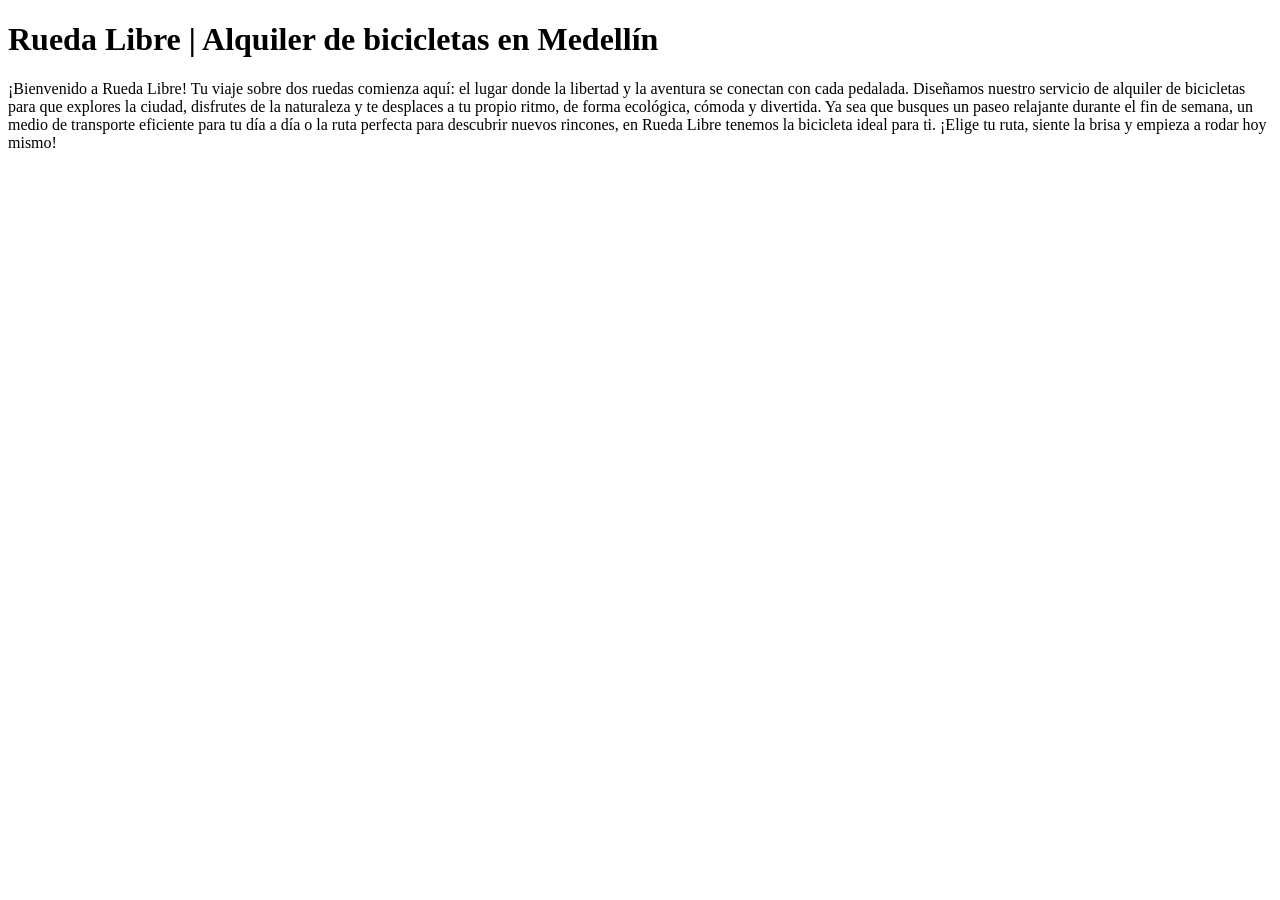
==== index.html @ 90d35dfa "Reto 01" ====
<!doctype html>
<html lang="en">
  <head>
    <meta charset="UTF-8" />
    <meta name="viewport" content="width=device-width, initial-scale=1.0" />
    <title>Rueda Libre | Alquiler de bicicletas en Medellín</title>
  </head>
  <body>
    <h1>Rueda Libre | Alquiler de bicicletas en Medellín</h1>
    <p>
      ¡Bienvenido a Rueda Libre! Tu viaje sobre dos ruedas comienza aquí: el
      lugar donde la libertad y la aventura se conectan con cada pedalada.
      Diseñamos nuestro servicio de alquiler de bicicletas para que explores la
      ciudad, disfrutes de la naturaleza y te desplaces a tu propio ritmo, de
      forma ecológica, cómoda y divertida. Ya sea que busques un paseo relajante
      durante el fin de semana, un medio de transporte eficiente para tu día a
      día o la ruta perfecta para descubrir nuevos rincones, en Rueda Libre
      tenemos la bicicleta ideal para ti. ¡Elige tu ruta, siente la brisa y
      empieza a rodar hoy mismo!
    </p>

    

  </body>
</html>
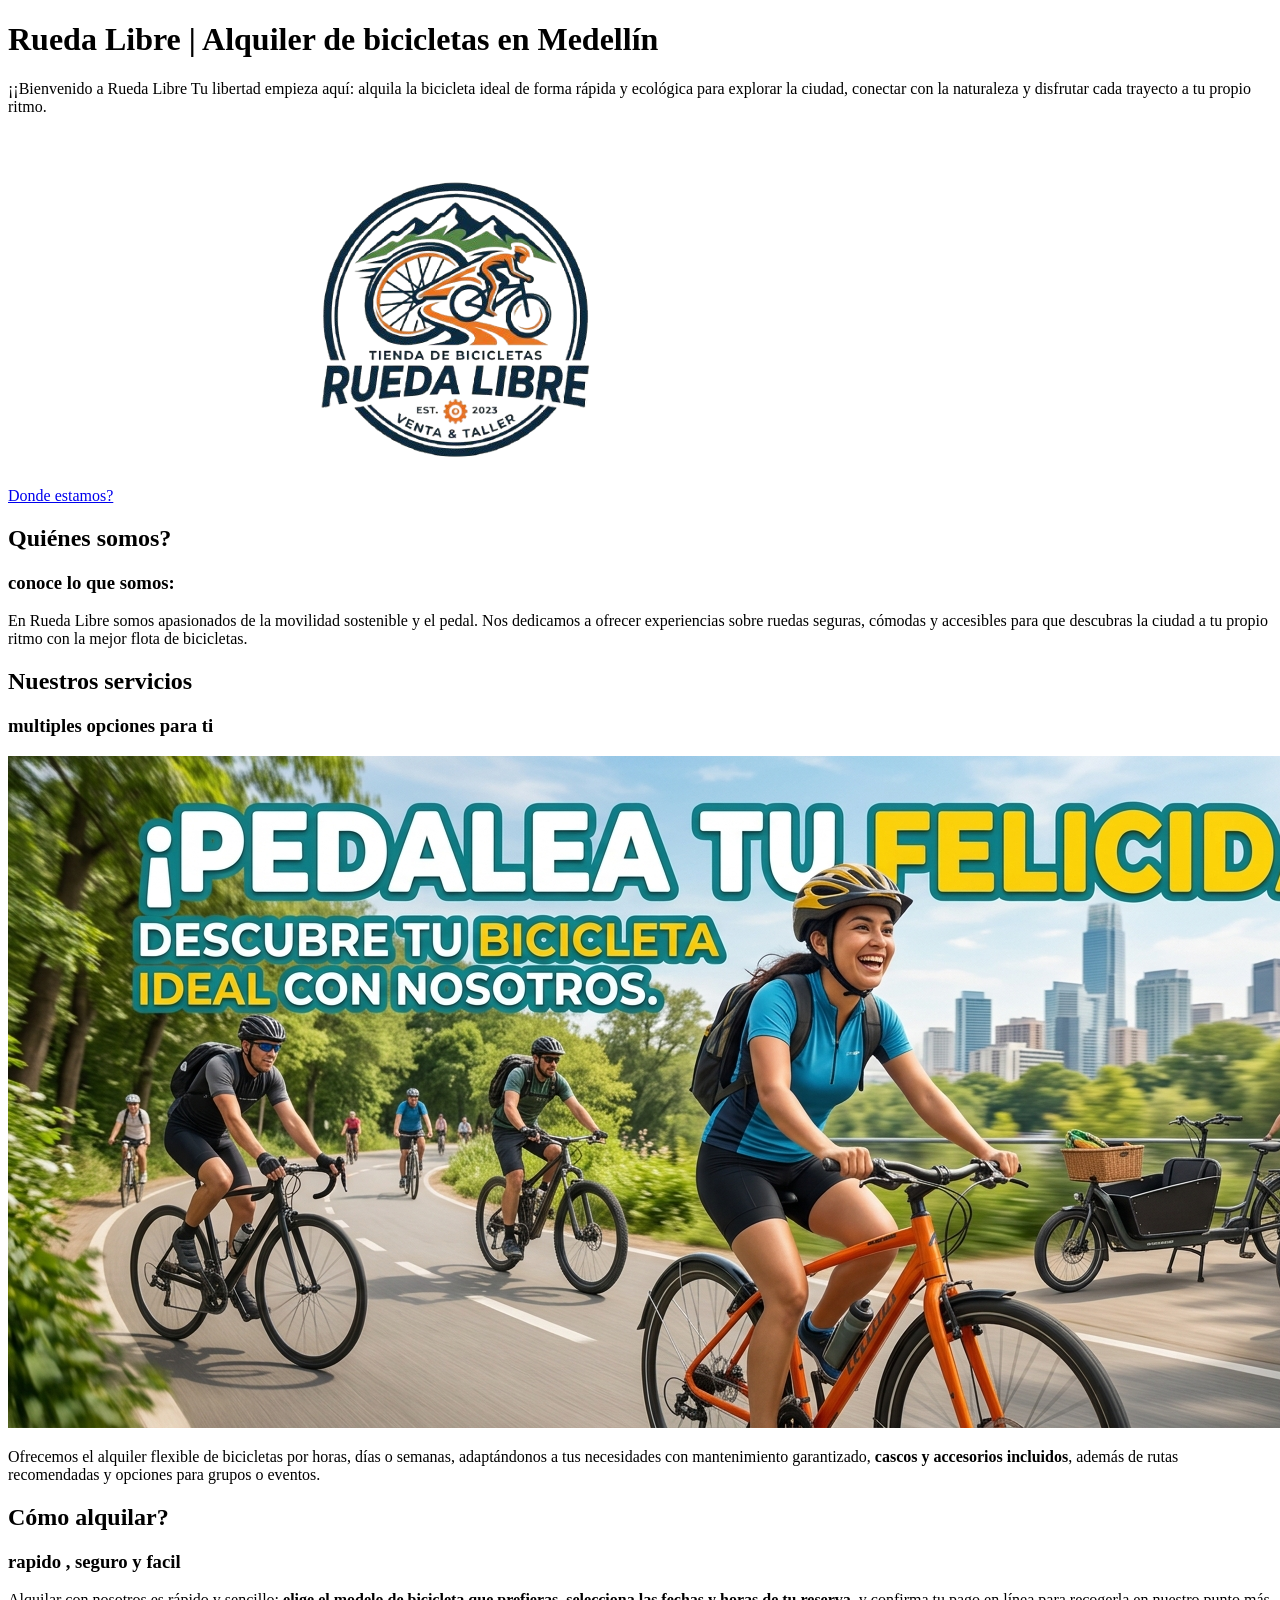
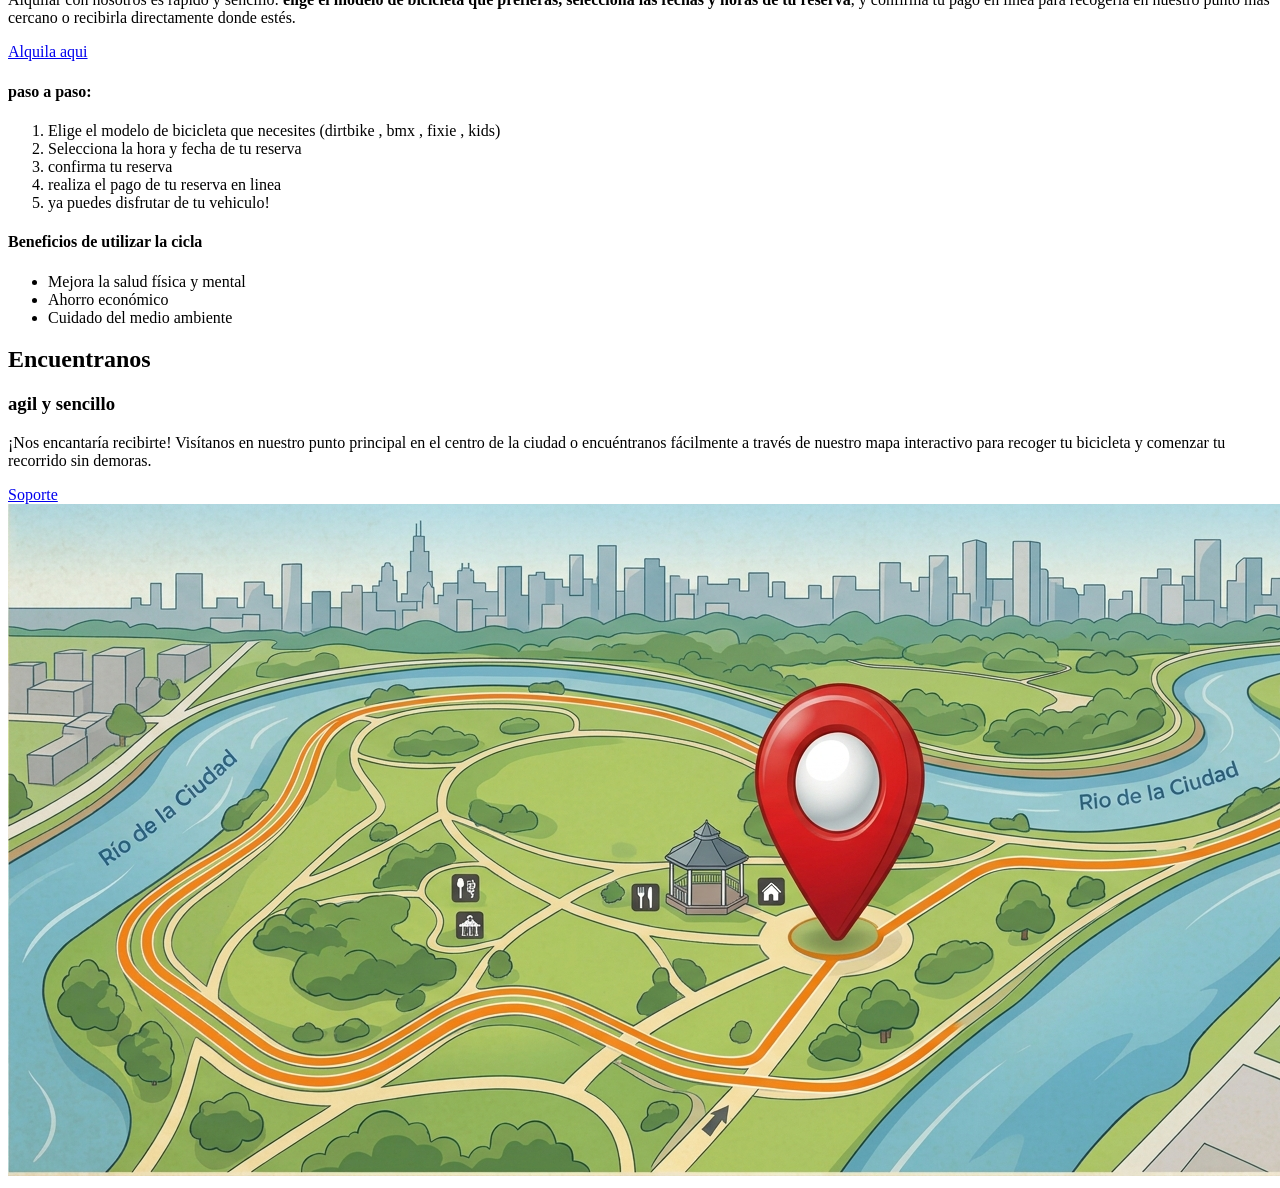
==== commit 3e9edf87: "Reto-02" ====
--- a/index.html
+++ b/index.html
@@ -6,20 +6,110 @@
     <title>Rueda Libre | Alquiler de bicicletas en Medellín</title>
   </head>
   <body>
+
     <h1>Rueda Libre | Alquiler de bicicletas en Medellín</h1>
     <p>
-      ¡Bienvenido a Rueda Libre! Tu viaje sobre dos ruedas comienza aquí: el
-      lugar donde la libertad y la aventura se conectan con cada pedalada.
-      Diseñamos nuestro servicio de alquiler de bicicletas para que explores la
-      ciudad, disfrutes de la naturaleza y te desplaces a tu propio ritmo, de
-      forma ecológica, cómoda y divertida. Ya sea que busques un paseo relajante
-      durante el fin de semana, un medio de transporte eficiente para tu día a
-      día o la ruta perfecta para descubrir nuevos rincones, en Rueda Libre
-      tenemos la bicicleta ideal para ti. ¡Elige tu ruta, siente la brisa y
-      empieza a rodar hoy mismo!
+      ¡¡Bienvenido a Rueda Libre Tu libertad empieza aquí: alquila la
+      bicicleta ideal de forma rápida y ecológica para explorar la ciudad,
+      conectar con la naturaleza y disfrutar cada trayecto a tu propio ritmo.
     </p>
+     <a href="#encuentranos">Donde estamos?</a>
 
-    
+    <img src="img/logo.png" alt="logo Rueda Libre">
 
+    <section>
+      <h2>Quiénes somos?</h2>
+      <div>
+        <h3>conoce lo que somos:</h3>
+      </div>
+      <p>
+        En Rueda Libre somos apasionados de la movilidad sostenible y el pedal.
+        Nos dedicamos a ofrecer experiencias sobre ruedas seguras, cómodas y
+        accesibles para que descubras la ciudad a tu propio ritmo con la mejor
+        flota de bicicletas.
+      </p>
+    </section>
+
+    <section>
+      <h2>Nuestros servicios</h2>
+
+      <div>
+        <h3>multiples opciones para ti</h3>
+      </div>
+
+      <img src="img/banner.jpeg" alt="nuestros modelos de bicicletas">
+
+      <div>
+        <p>
+          Ofrecemos el alquiler flexible de bicicletas por horas, días o
+          semanas, adaptándonos a tus necesidades con mantenimiento garantizado,
+          <strong>cascos y accesorios incluidos</strong>, además de rutas
+          recomendadas y opciones para grupos o eventos.
+        </p>
+      </div>
+    </section>
+
+    <section>
+      <h2>Cómo alquilar?</h2>
+      <div>
+        <h3>rapido , seguro y facil</h3>
+      </div>
+
+      <div>
+        <p>
+          Alquilar con nosotros es rápido y sencillo:
+          <strong>
+            elige el modelo de bicicleta que prefieras, selecciona las fechas y
+            horas de tu reserva</strong
+          >, y confirma tu pago en línea para recogerla en nuestro punto más
+          cercano o recibirla directamente donde estés.
+        </p>
+      </div>
+
+      <a href="#">Alquila aqui</a>
+
+      <div>
+        <h4>paso a paso:</h4>
+        <ol>
+          <li>Elige el modelo de bicicleta que necesites (dirtbike , bmx , fixie , kids)</li>
+          <li>Selecciona la hora y fecha de tu reserva</li>
+          <li>confirma tu reserva</li>
+          <li>realiza el pago de tu reserva en linea</li>
+          <li>ya puedes disfrutar de tu vehiculo!</li>
+        </ol>
+      </div>
+
+      <div>
+        <h4>Beneficios de utilizar la cicla</h4>
+        <ul>
+          <li>Mejora la salud física y mental</li>
+          <li>Ahorro económico</li>
+          <li>Cuidado del medio ambiente</li>
+        </ul>
+      </div>
+    </section>
+
+    <section id="encuentranos">
+      <h2>Encuentranos</h2>
+
+      <div>
+        <h3>agil y sencillo</h3>
+      </div>
+
+      <div>
+        <p>
+          ¡Nos encantaría recibirte! Visítanos en nuestro punto principal en el
+          centro de la ciudad o encuéntranos fácilmente a través de nuestro mapa
+          interactivo para recoger tu bicicleta y comenzar tu recorrido sin
+          demoras.
+        </p>
+
+        <a href="#">Soporte</a>
+       
+        
+
+        <img src="img/mapa.jpeg" alt="ubicanos">
+      </div>
+    </section>
   </body>
 </html>
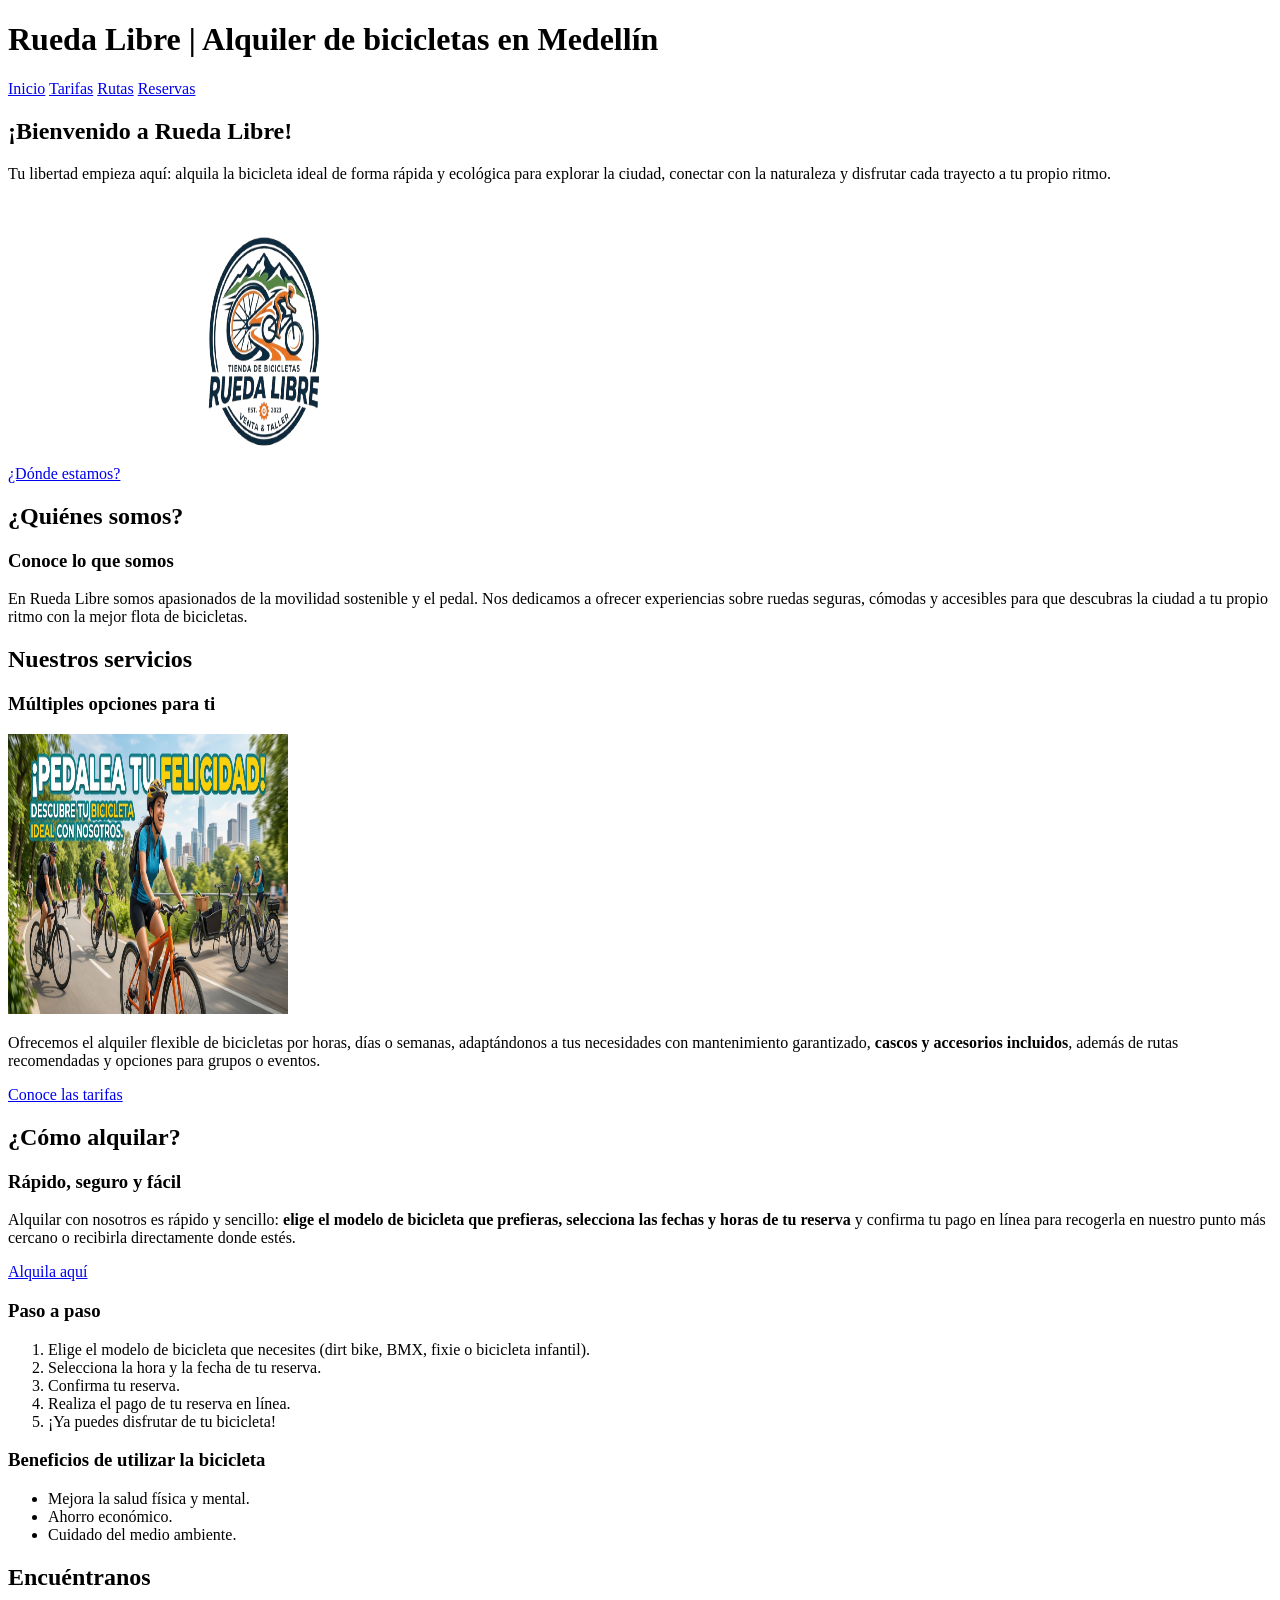
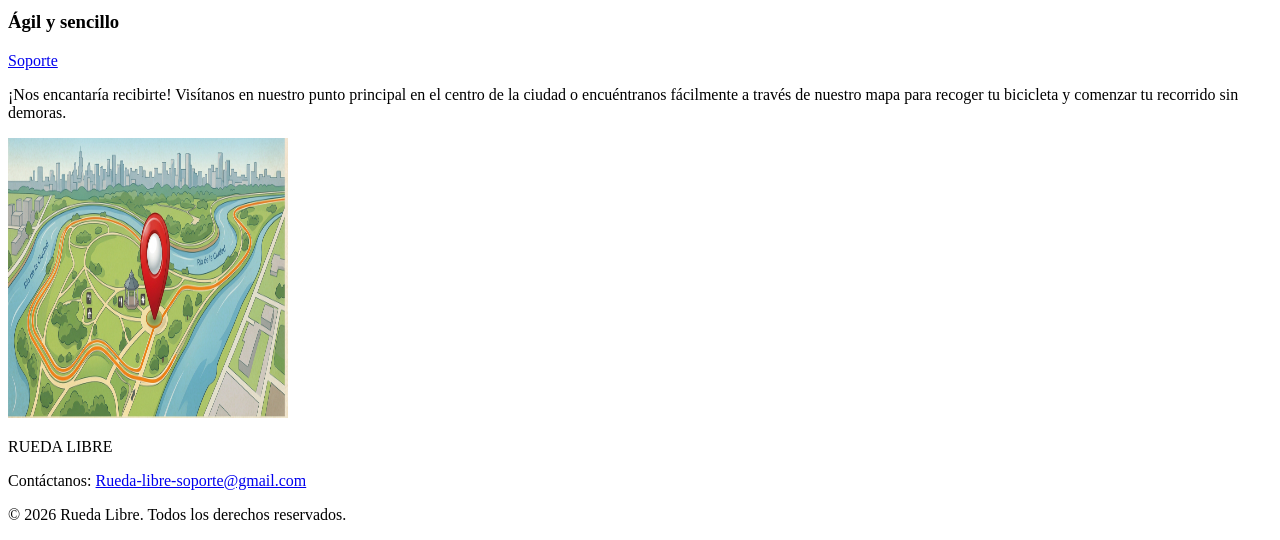
==== commit 3ab7a287: "test" ====
--- a/index.html
+++ b/index.html
@@ -1,115 +1,161 @@
-<!doctype html>
-<html lang="en">
-  <head>
-    <meta charset="UTF-8" />
-    <meta name="viewport" content="width=device-width, initial-scale=1.0" />
+<!DOCTYPE html>
+<html lang="es">
+
+<head>
+    <meta charset="UTF-8">
+    <meta name="viewport" content="width=device-width, initial-scale=1.0">
     <title>Rueda Libre | Alquiler de bicicletas en Medellín</title>
-  </head>
-  <body>
+</head>
 
-    <h1>Rueda Libre | Alquiler de bicicletas en Medellín</h1>
-    <p>
-      ¡¡Bienvenido a Rueda Libre Tu libertad empieza aquí: alquila la
-      bicicleta ideal de forma rápida y ecológica para explorar la ciudad,
-      conectar con la naturaleza y disfrutar cada trayecto a tu propio ritmo.
-    </p>
-     <a href="#encuentranos">Donde estamos?</a>
+<body>
 
-    <img src="img/logo.png" alt="logo Rueda Libre">
+    <header>
+        <h1>Rueda Libre | Alquiler de bicicletas en Medellín</h1>
 
-    <section>
-      <h2>Quiénes somos?</h2>
-      <div>
-        <h3>conoce lo que somos:</h3>
-      </div>
-      <p>
-        En Rueda Libre somos apasionados de la movilidad sostenible y el pedal.
-        Nos dedicamos a ofrecer experiencias sobre ruedas seguras, cómodas y
-        accesibles para que descubras la ciudad a tu propio ritmo con la mejor
-        flota de bicicletas.
-      </p>
-    </section>
+        <nav aria-label="Navegación principal">
+            <a href="index.html">Inicio</a>
+            <a href="/paginas/tarifas.html">Tarifas</a>
+            <a href="#">Rutas</a>
+            <a href="/paginas/reservas.html">Reservas</a>
+        </nav>
+    </header>
 
-    <section>
-      <h2>Nuestros servicios</h2>
+    <main>
 
-      <div>
-        <h3>multiples opciones para ti</h3>
-      </div>
+        <section id="inicio">
+            <h2>¡Bienvenido a Rueda Libre!</h2>
 
-      <img src="img/banner.jpeg" alt="nuestros modelos de bicicletas">
+            <p>
+                Tu libertad empieza aquí: alquila la bicicleta ideal de forma
+                rápida y ecológica para explorar la ciudad, conectar con la
+                naturaleza y disfrutar cada trayecto a tu propio ritmo.
+            </p>
 
-      <div>
+            <a href="#encuentranos">¿Dónde estamos?</a>
+
+            <img
+                src="/img/logo.png"
+                alt="Logo de Rueda Libre"
+                width="280"
+                height="280"
+            >
+        </section>
+
+        <section id="quienes-somos">
+            <h2>¿Quiénes somos?</h2>
+
+            <h3>Conoce lo que somos</h3>
+
+            <p>
+                En Rueda Libre somos apasionados de la movilidad sostenible y
+                el pedal. Nos dedicamos a ofrecer experiencias sobre ruedas
+                seguras, cómodas y accesibles para que descubras la ciudad a
+                tu propio ritmo con la mejor flota de bicicletas.
+            </p>
+        </section>
+
+        <section id="servicios">
+            <h2>Nuestros servicios</h2>
+
+            <h3>Múltiples opciones para ti</h3>
+
+            <img
+                src="/img/banner.jpeg"
+                alt="Nuestros modelos de bicicletas"
+                width="280"
+                height="280"
+            >
+
+            <p>
+                Ofrecemos el alquiler flexible de bicicletas por horas, días
+                o semanas, adaptándonos a tus necesidades con mantenimiento
+                garantizado, <strong>cascos y accesorios incluidos</strong>,
+                además de rutas recomendadas y opciones para grupos o eventos.
+            </p>
+
+            <a href="/paginas/tarifas.html">Conoce las tarifas</a>
+        </section>
+
+        <section id="como-alquilar">
+            <h2>¿Cómo alquilar?</h2>
+
+            <h3>Rápido, seguro y fácil</h3>
+
+            <p>
+                Alquilar con nosotros es rápido y sencillo:
+                <strong>
+                    elige el modelo de bicicleta que prefieras, selecciona
+                    las fechas y horas de tu reserva
+                </strong>
+                y confirma tu pago en línea para recogerla en nuestro punto
+                más cercano o recibirla directamente donde estés.
+            </p>
+
+            <a href="/paginas/reservas.html">Alquila aquí</a>
+
+            <h3>Paso a paso</h3>
+
+            <ol>
+                <li>
+                    Elige el modelo de bicicleta que necesites
+                    (dirt bike, BMX, fixie o bicicleta infantil).
+                </li>
+                <li>Selecciona la hora y la fecha de tu reserva.</li>
+                <li>Confirma tu reserva.</li>
+                <li>Realiza el pago de tu reserva en línea.</li>
+                <li>¡Ya puedes disfrutar de tu bicicleta!</li>
+            </ol>
+
+            <h3>Beneficios de utilizar la bicicleta</h3>
+
+            <ul>
+                <li>Mejora la salud física y mental.</li>
+                <li>Ahorro económico.</li>
+                <li>Cuidado del medio ambiente.</li>
+            </ul>
+        </section>
+
+        <section id="encuentranos">
+            <h2>Encuéntranos</h2>
+
+            <h3>Ágil y sencillo</h3>
+
+             <a href="#">Soporte</a>
+
+            <p>
+                ¡Nos encantaría recibirte! Visítanos en nuestro punto
+                principal en el centro de la ciudad o encuéntranos
+                fácilmente a través de nuestro mapa para recoger tu
+                bicicleta y comenzar tu recorrido sin demoras.
+            </p>
+
+           
+
+            <img
+                src="/img/mapa.jpeg"
+                alt="Mapa de ubicación de Rueda Libre"
+                width="280"
+                height="280"
+            >
+        </section>
+
+    </main>
+
+    <footer>
         <p>
-          Ofrecemos el alquiler flexible de bicicletas por horas, días o
-          semanas, adaptándonos a tus necesidades con mantenimiento garantizado,
-          <strong>cascos y accesorios incluidos</strong>, además de rutas
-          recomendadas y opciones para grupos o eventos.
-        </p>
-      </div>
-    </section>
-
-    <section>
-      <h2>Cómo alquilar?</h2>
-      <div>
-        <h3>rapido , seguro y facil</h3>
-      </div>
-
-      <div>
-        <p>
-          Alquilar con nosotros es rápido y sencillo:
-          <strong>
-            elige el modelo de bicicleta que prefieras, selecciona las fechas y
-            horas de tu reserva</strong
-          >, y confirma tu pago en línea para recogerla en nuestro punto más
-          cercano o recibirla directamente donde estés.
-        </p>
-      </div>
-
-      <a href="#">Alquila aqui</a>
-
-      <div>
-        <h4>paso a paso:</h4>
-        <ol>
-          <li>Elige el modelo de bicicleta que necesites (dirtbike , bmx , fixie , kids)</li>
-          <li>Selecciona la hora y fecha de tu reserva</li>
-          <li>confirma tu reserva</li>
-          <li>realiza el pago de tu reserva en linea</li>
-          <li>ya puedes disfrutar de tu vehiculo!</li>
-        </ol>
-      </div>
-
-      <div>
-        <h4>Beneficios de utilizar la cicla</h4>
-        <ul>
-          <li>Mejora la salud física y mental</li>
-          <li>Ahorro económico</li>
-          <li>Cuidado del medio ambiente</li>
-        </ul>
-      </div>
-    </section>
-
-    <section id="encuentranos">
-      <h2>Encuentranos</h2>
-
-      <div>
-        <h3>agil y sencillo</h3>
-      </div>
-
-      <div>
-        <p>
-          ¡Nos encantaría recibirte! Visítanos en nuestro punto principal en el
-          centro de la ciudad o encuéntranos fácilmente a través de nuestro mapa
-          interactivo para recoger tu bicicleta y comenzar tu recorrido sin
-          demoras.
+            RUEDA LIBRE
         </p>
 
-        <a href="#">Soporte</a>
-       
-        
+        <p>
+            Contáctanos:
+            <a href="mailto:Rueda-libre-soporte@gmail.com">
+                Rueda-libre-soporte@gmail.com
+            </a>
+        </p>
 
-        <img src="img/mapa.jpeg" alt="ubicanos">
-      </div>
-    </section>
-  </body>
+        <p>&copy; 2026 Rueda Libre. Todos los derechos reservados.</p>
+    </footer>
+
+</body>
+
 </html>
